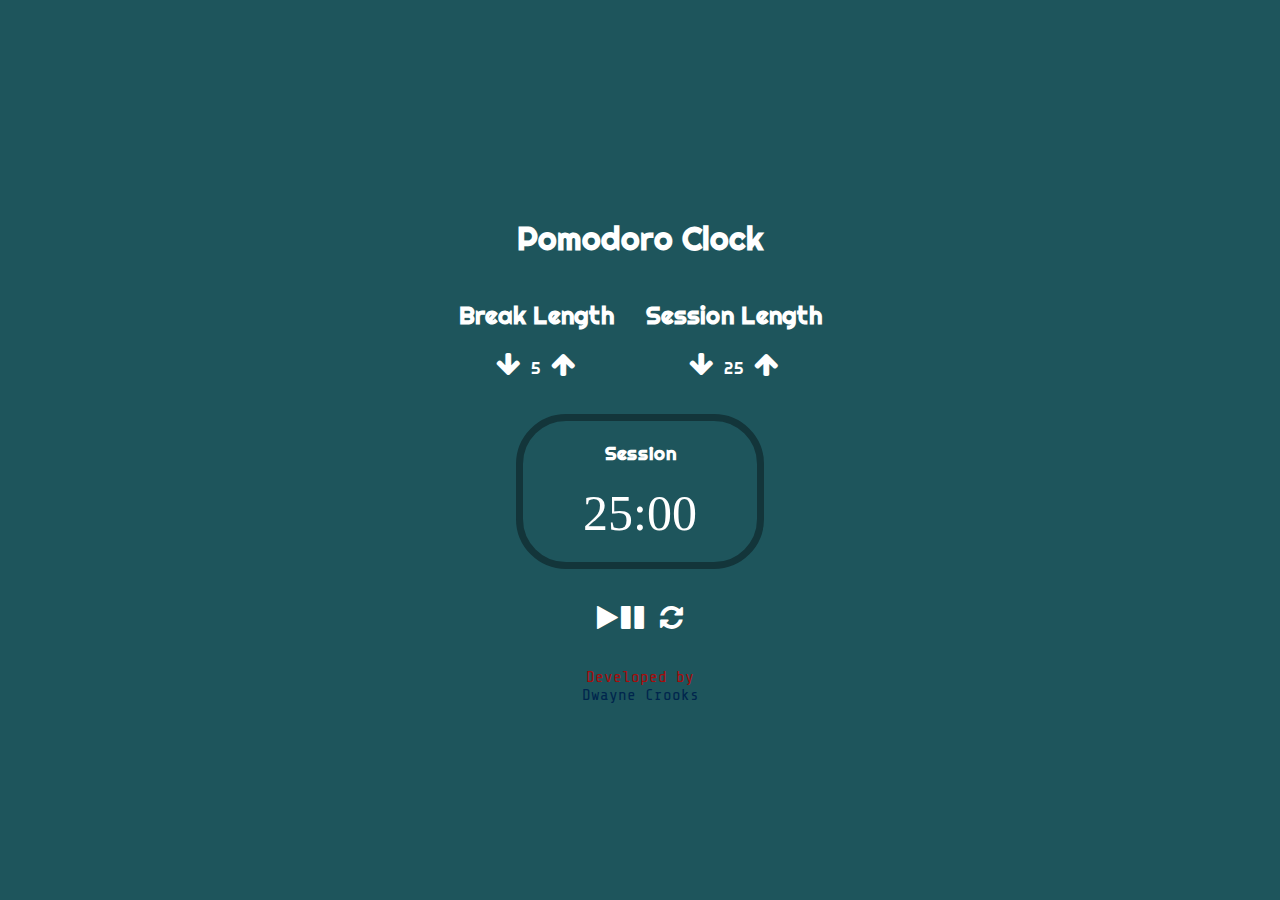
==== index.html @ 105d94eb "Style it" ====
<!doctype html>
<html lang="en">
  <head>
    <meta charset="utf-8">
    <meta name="viewport" content="width=device-width, initial-scale=1">

    <title>Pomodoro Clock</title>

    <link rel="stylesheet" href="assets/styles.css">
    <link rel="stylesheet" href="https://maxcdn.bootstrapcdn.com/font-awesome/4.7.0/css/font-awesome.min.css">
  </head>
  <body>
    <div>
      <h1>Pomodoro Clock</h1>

      <div class="flex">
        <div class="setting">
          <h2>Break Length</h2>
          <div>
            <button class="button">
              <i class="fa fa-arrow-down fa-2x"></i>
            </button>
            <span>5</span>
            <button class="button">
              <i class="fa fa-arrow-up fa-2x"></i>
            </button>
          </div>
        </div>

        <div class="setting">
          <h2>Session Length</h2>
          <div>
            <button class="button">
              <i class="fa fa-arrow-down fa-2x"></i>
            </button>
            <span>25</span>
            <button class="button">
              <i class="fa fa-arrow-up fa-2x"></i>
            </button>
          </div>
        </div>
      </div>

      <div class="mt timer">
        <h3 class="timer__title">Session</h3>
        <div class="timer__value">25:00</div>
      </div>

      <div class="mt">
        <button class="button">
          <i class="fa fa-play fa-2x"></i>
          <i class="fa fa-pause fa-2x"></i>
        </button>
        <button class="button">
          <i class="fa fa-refresh fa-2x"></i>
        </button>
      </div>

      <footer class="mt attribution">
        Developed by
        <a href="https://github.com/dwayne/" target="_blank" class="developer">
          Dwayne Crooks
        </a>
      </footer>
    </div>
  </body>
</html>
---- assets/styles.css ----
@import "https://fonts.googleapis.com/css?family=Share+Tech+Mono|Righteous";

@font-face {
  font-family: Digital;
  src: url("https://db.onlinewebfonts.com/t/8e22783d707ad140bffe18b2a3812529.eot"),
       url("https://db.onlinewebfonts.com/t/8e22783d707ad140bffe18b2a3812529.woff2") format("woff2"),
       url("//db.onlinewebfonts.com/t/8e22783d707ad140bffe18b2a3812529.woff") format("woff"),
       url("//db.onlinewebfonts.com/t/8e22783d707ad140bffe18b2a3812529.ttf") format("truetype");
}

/* Immutable */

.mt {
  margin-top: 35px;
}

.flex {
  display: flex;
}

/* General */

body {
  --red: #a50d0d;

  font-family: 'Righteous';

  background: #1e555c;
  color: white;
}

.button {
  border: 0;
  outline: none;

  background-color: transparent;
  color: white;

  cursor: pointer;
}

.button::-moz-focus-inner {
  border: 0;
}

.setting {
  padding-left: 16px;
  padding-right: 16px;
}

.timer {
  display: inline-block;

  padding: 20px 60px;

  border: 7px solid #13353a;
  border-radius: 50px;
}

.timer__title {
  margin-top: 0;
}

.timer__value {
  font-family: Digital;
  font-size: 50px;
}

.timer.is-expiring {
  color: var(--red);
}

.attribution {
  font-family: 'Share Tech Mono', sans;

  color: var(--red);
}

.attribution a.developer {
  display: block;

  text-decoration: none;

  color: #00264d;
}

/* Layout */

body {
  margin: 0;
  height: 100vh;

  display: flex;
  align-items: center;
  justify-content: center;

  text-align: center;
}
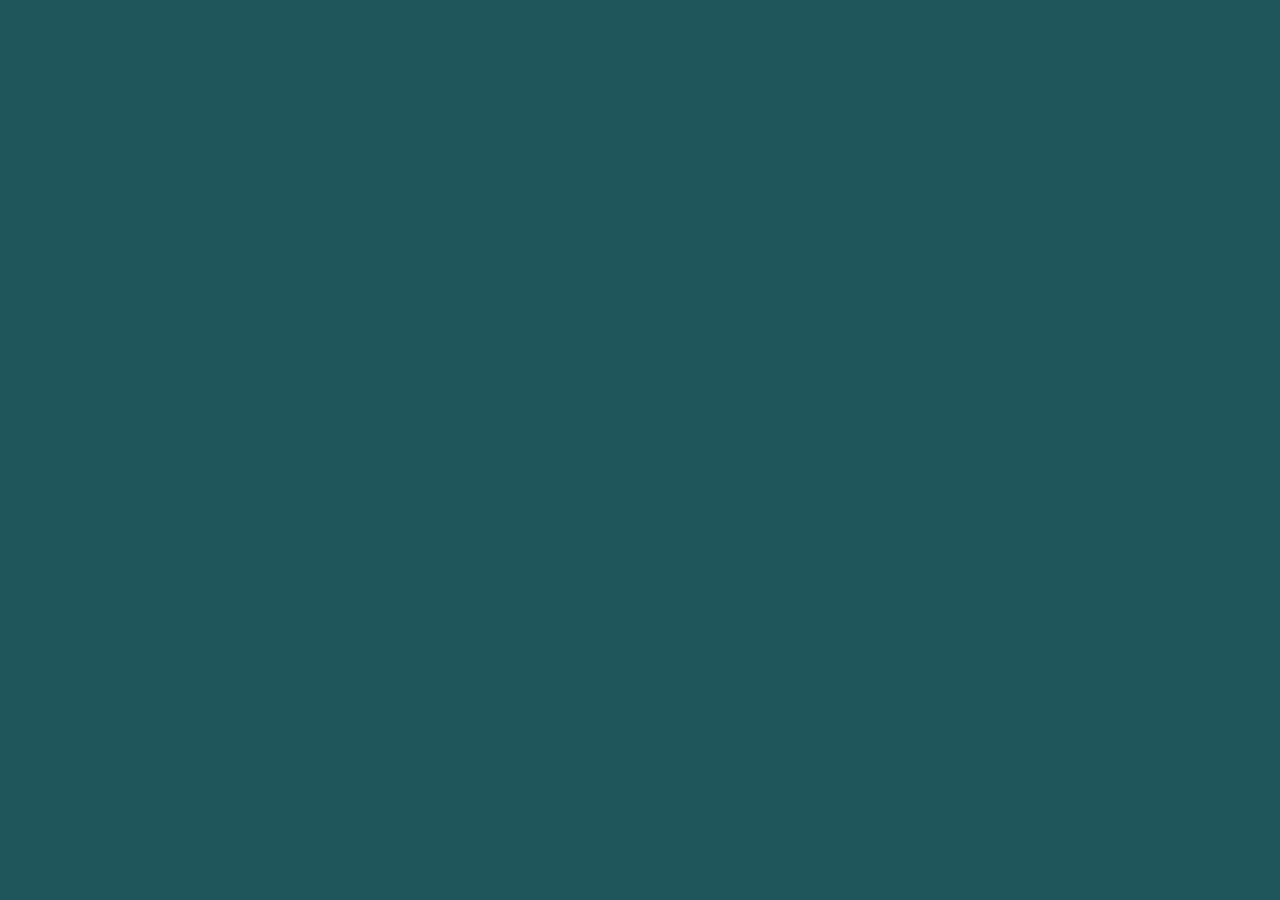
==== commit 051fcd04: "Port to Elm" ====
--- a/index.html
+++ b/index.html
@@ -10,58 +10,12 @@
     <link rel="stylesheet" href="https://maxcdn.bootstrapcdn.com/font-awesome/4.7.0/css/font-awesome.min.css">
   </head>
   <body>
-    <div>
-      <h1>Pomodoro Clock</h1>
-
-      <div class="flex">
-        <div class="setting">
-          <h2>Break Length</h2>
-          <div>
-            <button class="button">
-              <i class="fa fa-arrow-down fa-2x"></i>
-            </button>
-            <span>5</span>
-            <button class="button">
-              <i class="fa fa-arrow-up fa-2x"></i>
-            </button>
-          </div>
-        </div>
-
-        <div class="setting">
-          <h2>Session Length</h2>
-          <div>
-            <button class="button">
-              <i class="fa fa-arrow-down fa-2x"></i>
-            </button>
-            <span>25</span>
-            <button class="button">
-              <i class="fa fa-arrow-up fa-2x"></i>
-            </button>
-          </div>
-        </div>
-      </div>
-
-      <div class="mt timer">
-        <h3 class="timer__title">Session</h3>
-        <div class="timer__value">25:00</div>
-      </div>
-
-      <div class="mt">
-        <button class="button">
-          <i class="fa fa-play fa-2x"></i>
-          <i class="fa fa-pause fa-2x"></i>
-        </button>
-        <button class="button">
-          <i class="fa fa-refresh fa-2x"></i>
-        </button>
-      </div>
-
-      <footer class="mt attribution">
-        Developed by
-        <a href="https://github.com/dwayne/" target="_blank" class="developer">
-          Dwayne Crooks
-        </a>
-      </footer>
-    </div>
+    <div id="app"></div>
+    <script src="app.js"></script>
+    <script>
+      Elm.Main.init({
+        node: document.getElementById("app")
+      });
+    </script>
   </body>
 </html>
